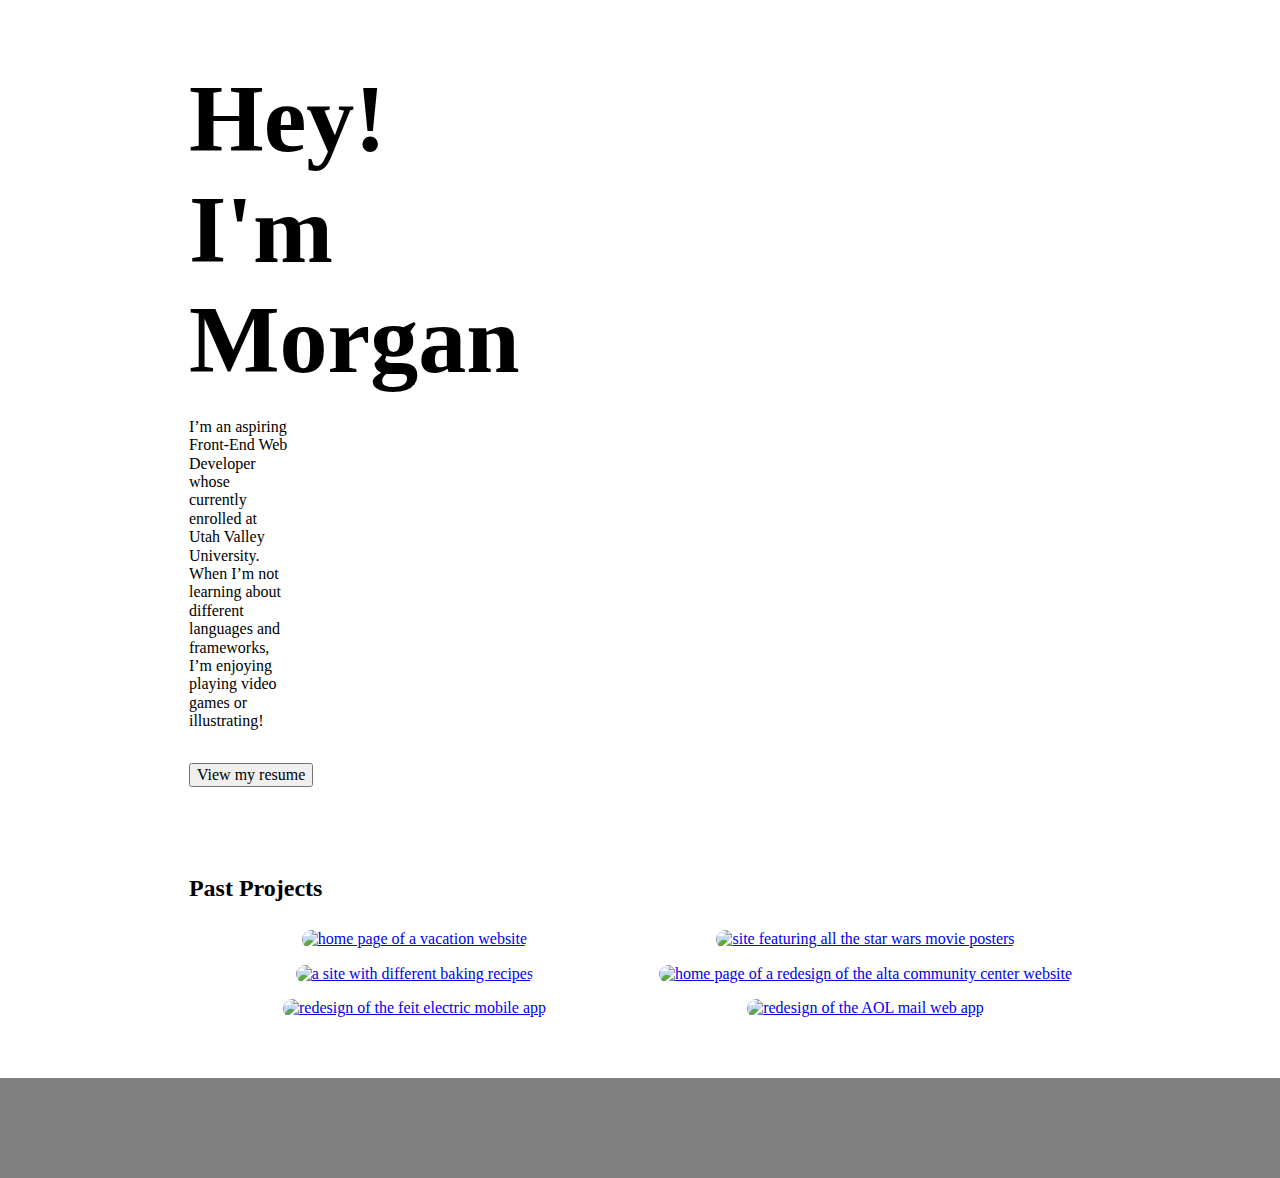
==== Portfolio/index.html @ 73b55dc0 "Add files via upload" ====
<!DOCTYPE html>
<html lang="en">
<head>
    <meta charset="UTF-8">
    <meta name="viewport" content="width=device-width, initial-scale=1.0">

    <link rel="stylesheet" href="css/normalize.css">
    <link rel="stylesheet" href="css/small.css">
    <link rel="stylesheet" href="css/medium.css">
    <link rel="stylesheet" href="css/large.css">

    <title>Morgan's Portfolio</title>
</head>
<body>
    <div class="index-body">
        <h1 class="index-title">Hey! I'm Morgan</h1>
        <p class="intro-paragraph">I’m an aspiring Front-End Web Developer whose currently enrolled at Utah Valley University. 
            When I’m not learning about different languages and frameworks, 
            I’m enjoying playing video games or illustrating!</p>
        <button>View my resume</button>
        
        <h2 class="past-projects">Past Projects</h2>
        <div class="link-gallery">
            <div class="case-image">
                <a href="case1.html">
                    <img src="media/case1_thumbnail.webp" alt="home page of a vacation website">
                </a>
            </div>
            <div class="case-image">
                <a href="case2.html">
                    <img src="media/case2_thumbnail.webp" alt="site featuring all the star wars movie posters">
                </a>
            </div>
            <div class="case-image">
                <a href="case3.html">
                    <img src="media/case3_thumbnail.webp" alt="a site with different baking recipes">
                </a>
            </div>
            <div class="case-image">
                <a href="case4.html">
                    <img src="media/case4_thumbnail.webp" alt="home page of a redesign of the alta community center website">
                </a>
            </div>
            <div class="case-image">
                <a href="case5.html">
                    <img src="media/case5_thumbnail.webp" alt="redesign of the feit electric mobile app">
                </a>
            </div>
            <div class="case-image">
                <a href="case6.html">
                    <img src="media/case6_thumbnail.webp" alt="redesign of the AOL mail web app">
                </a>
            </div>
        </div>
    </div>
    <div class="footer">
        <footer>

        </footer>
    </div>
</body>

</html>
---- Portfolio/css/small.css ----
/* Prevent adjustments of font size after orientation changes in IE on Windows Phone and in iOS.  */
html {-webkit-text-size-adjust: 100%; -ms-text-size-adjust: 100%;}

/*  apply a natural box layout model to all elements  */
* { -moz-box-sizing: border-box; -webkit-box-sizing: border-box; box-sizing: border-box; }

.index-body {
    margin: 3.75rem 3.81rem;
}

.index-title {
    margin-right: 1rem;
    margin-bottom: -0.1rem;
    font-size: 48px;
}

.intro-paragraph {
    margin-top: 2rem;
}

button {
    margin-top: 0.5rem;
}

.past-projects {
    margin-top: 2.5rem;
}

.link-gallery {
    text-align: center;
}

.case-image {
    display: grid;
    grid-template-columns: repeat(auto-fit, minmax(200px, 1fr));
}

img {
    border-radius: 0.625rem;
    max-width: 100%;
    height: auto;
    width: auto\9;
}
---- Portfolio/css/medium.css ----
@media only screen and (min-width: 35rem) {

    /** INDEX **/

    .index-body {
        margin: 3.75rem 6.81rem;
    }

    .index-title {
        margin-right: 17rem;
        margin-bottom: -0.1rem;
        font-size: 72px;
    }

    .intro-paragraph {
        margin-right: 12rem;
        margin-top: 1.5rem;
    }

    button {
        margin-top: 1rem;
    }

    .past-projects {
        margin-top: 3.5rem;
    }

    .link-gallery {
        display: flex;
        justify-content: flex-start;
        flex-wrap: wrap;
    }

    .case-image {
        flex: 50%;
        padding: 0.5rem;
    }
    
    img {
        border-radius: 0.625rem;
        max-width: 100%;
        height: auto;
        width: auto\9;
    }
    
} /* end media query */
---- Portfolio/css/large.css ----
@media only screen and (min-width: 70rem) {

    /** INDEX **/

    .index-body {
        margin: 3.75rem 11.81rem;
    }

    .index-title {
        margin-right: 40rem;
        margin-bottom: -0.1rem;
        font-size: 96px;
    }

    .intro-paragraph {
        margin-right: 50rem;
        margin-top: 1.5rem;
    }

    button {
        margin-top: 1rem;
    }

    .past-projects {
        margin-top: 5.5rem;
    }

    .link-gallery {
        display: flex;
        justify-content: center;
        flex-wrap: wrap;
    }

    .case-image {
        flex: 50%;
        padding: 0.5rem;
    }
    
    img {
        border-radius: 0.625rem;
        max-width: 100%;
        height: auto;
        width: auto\9;
    }

    /** FOOTER **/

    .footer {
        background-color: gray;
        height: 100px;
        margin: -0.5rem;
    }

} /* end media query*/
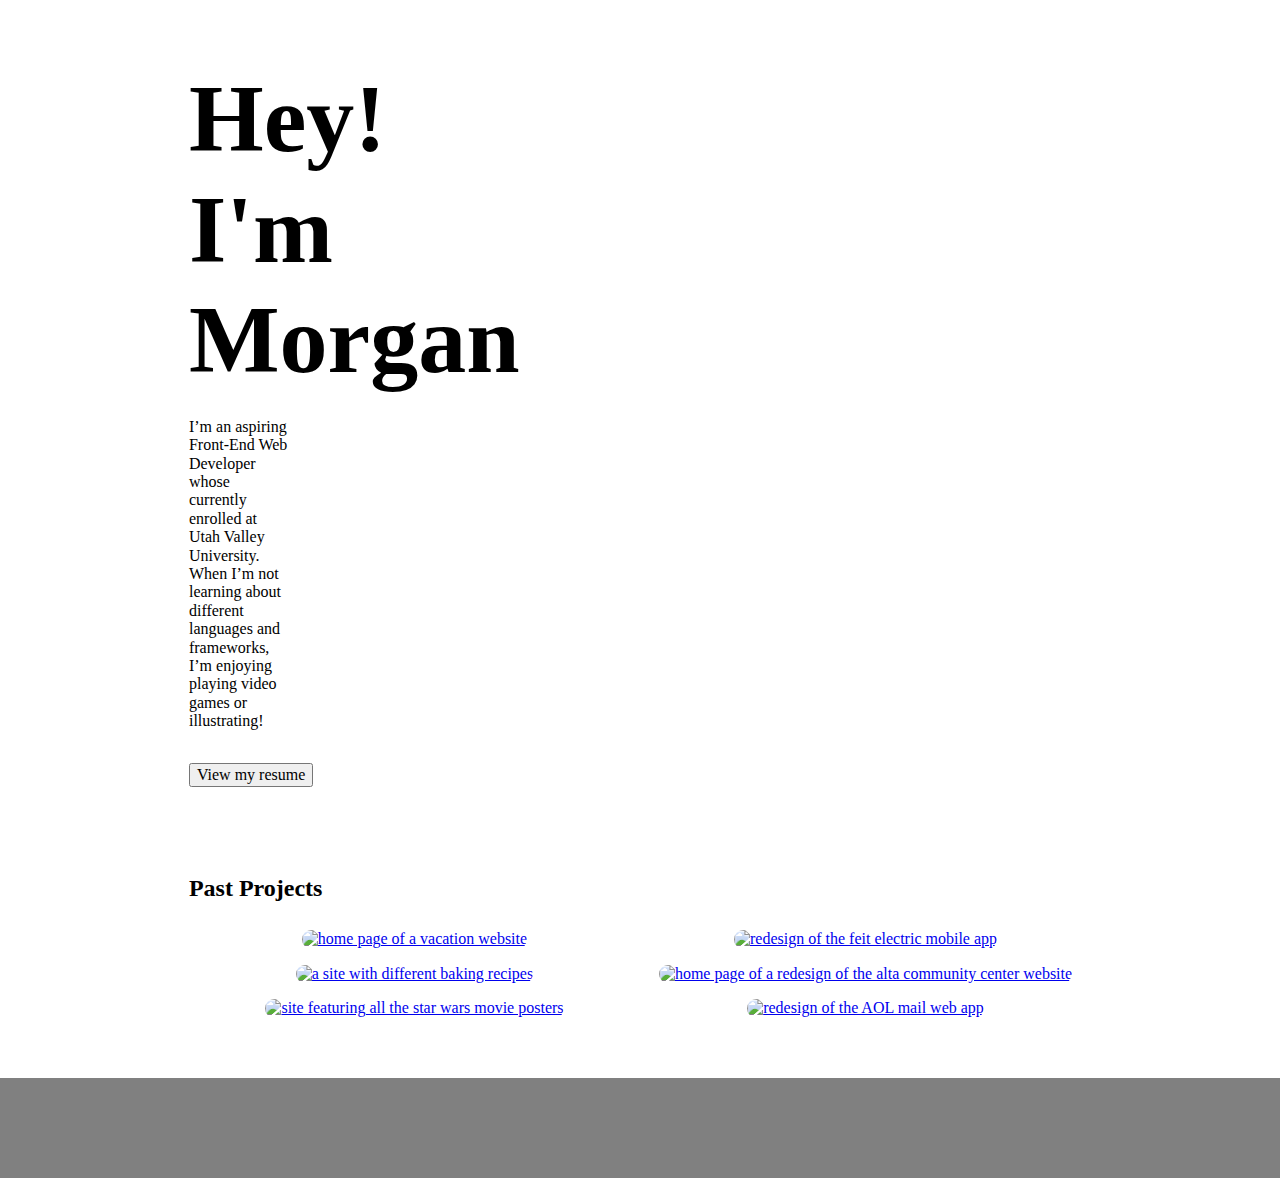
==== commit f7989905: "made some more changes" ====
--- a/Portfolio/index.html
+++ b/Portfolio/index.html
@@ -23,32 +23,32 @@
         <div class="link-gallery">
             <div class="case-image">
                 <a href="case1.html">
-                    <img src="media/case1_thumbnail.webp" alt="home page of a vacation website">
+                    <img src="" alt="home page of a vacation website" width="521" height="233">
                 </a>
             </div>
             <div class="case-image">
                 <a href="case2.html">
-                    <img src="media/case2_thumbnail.webp" alt="site featuring all the star wars movie posters">
+                    <img src="" alt="redesign of the feit electric mobile app">
                 </a>
             </div>
             <div class="case-image">
                 <a href="case3.html">
-                    <img src="media/case3_thumbnail.webp" alt="a site with different baking recipes">
+                    <img src="" alt="a site with different baking recipes">
                 </a>
             </div>
             <div class="case-image">
                 <a href="case4.html">
-                    <img src="media/case4_thumbnail.webp" alt="home page of a redesign of the alta community center website">
+                    <img src="" alt="home page of a redesign of the alta community center website">
                 </a>
             </div>
             <div class="case-image">
                 <a href="case5.html">
-                    <img src="media/case5_thumbnail.webp" alt="redesign of the feit electric mobile app">
+                    <img src="" alt="site featuring all the star wars movie posters">
                 </a>
             </div>
             <div class="case-image">
                 <a href="case6.html">
-                    <img src="media/case6_thumbnail.webp" alt="redesign of the AOL mail web app">
+                    <img src="" alt="redesign of the AOL mail web app">
                 </a>
             </div>
         </div>
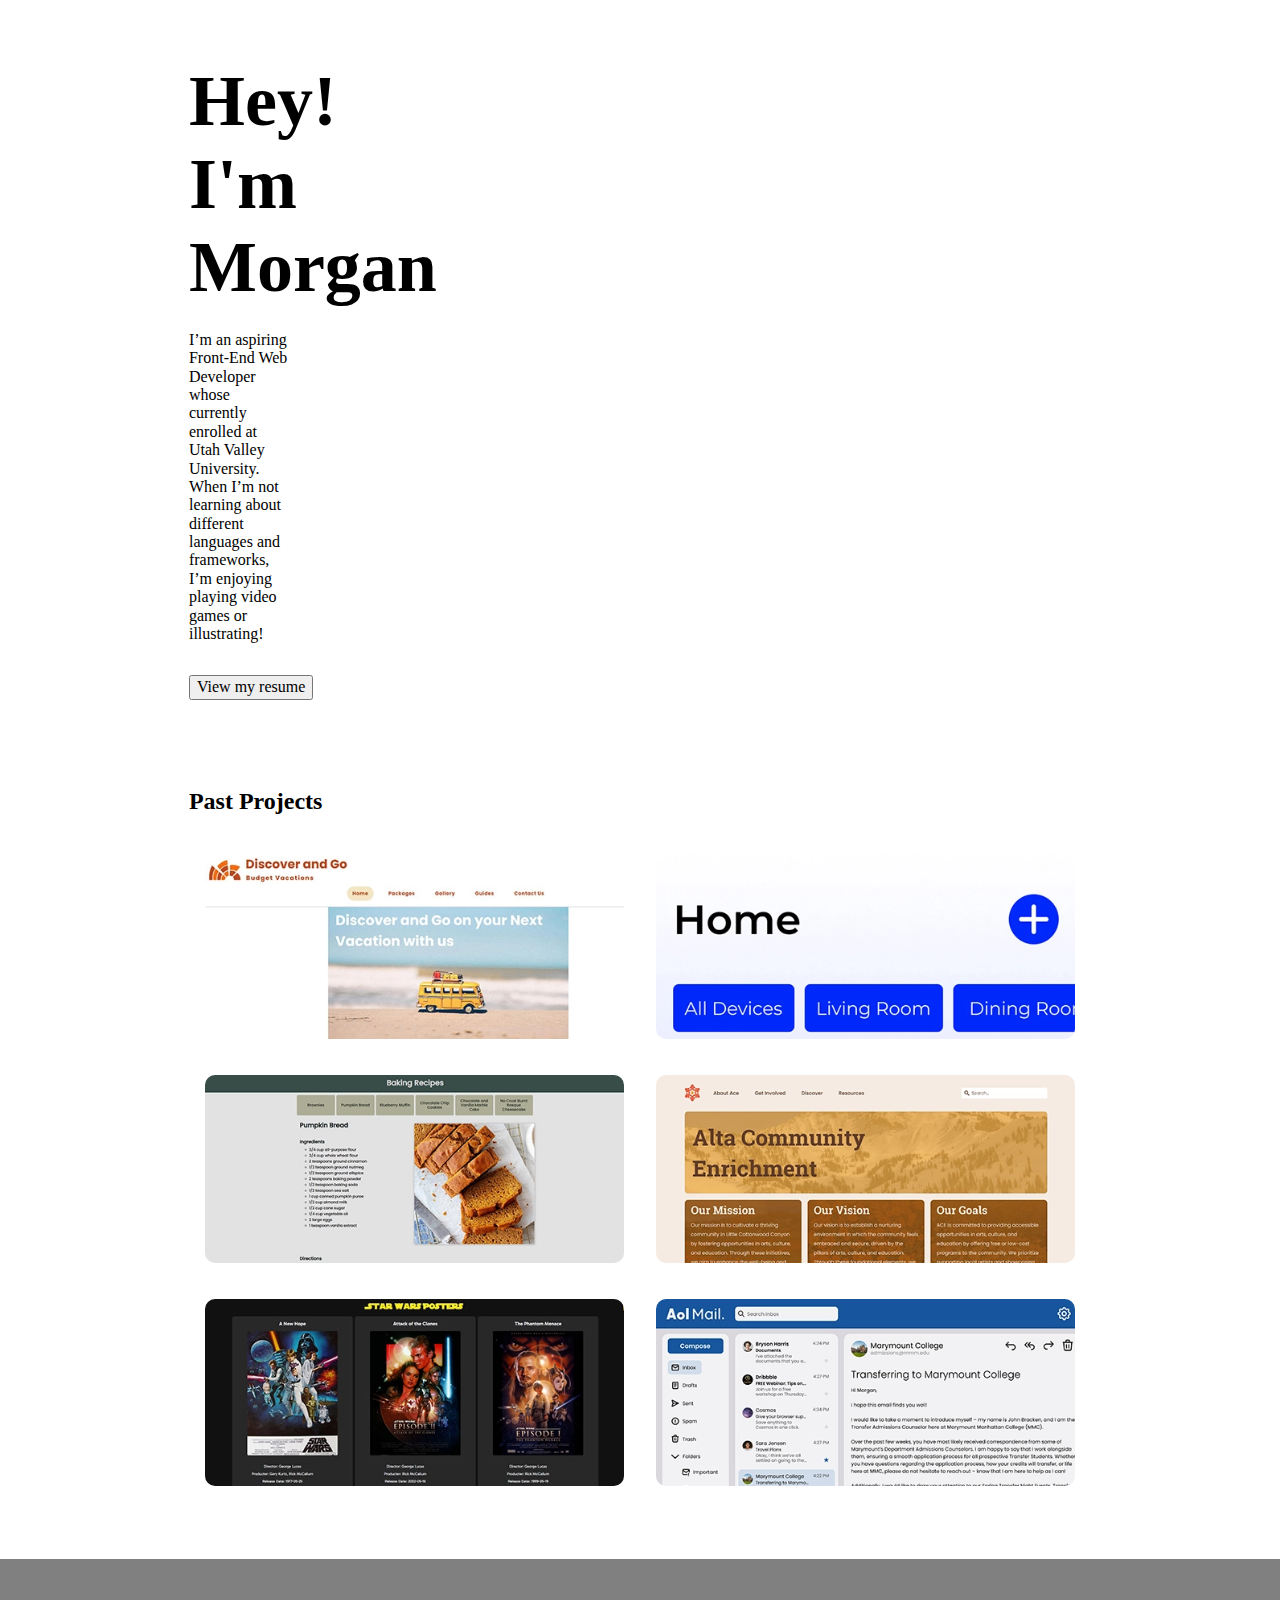
==== commit adf39945: "finished one case study page" ====
--- a/Portfolio/index.html
+++ b/Portfolio/index.html
@@ -23,32 +23,32 @@
         <div class="link-gallery">
             <div class="case-image">
                 <a href="case1.html">
-                    <img src="" alt="home page of a vacation website" width="521" height="233">
+                    <img src="media/Home-Images/case1.webp" alt="home page of a vacation website">
                 </a>
             </div>
             <div class="case-image">
                 <a href="case2.html">
-                    <img src="" alt="redesign of the feit electric mobile app">
+                    <img src="media/Home-Images/case2.webp" alt="redesign of the feit electric mobile app">
                 </a>
             </div>
             <div class="case-image">
                 <a href="case3.html">
-                    <img src="" alt="a site with different baking recipes">
+                    <img src="media/Home-Images/case3.webp" alt="a site with different baking recipes">
                 </a>
             </div>
             <div class="case-image">
                 <a href="case4.html">
-                    <img src="" alt="home page of a redesign of the alta community center website">
+                    <img src="media/Home-Images/case4.webp" alt="home page of a redesign of the alta community center website">
                 </a>
             </div>
             <div class="case-image">
                 <a href="case5.html">
-                    <img src="" alt="site featuring all the star wars movie posters">
+                    <img src="media/Home-Images/case5.webp" alt="site featuring all the star wars movie posters">
                 </a>
             </div>
             <div class="case-image">
                 <a href="case6.html">
-                    <img src="" alt="redesign of the AOL mail web app">
+                    <img src="media/Home-Images/case6.webp" alt="redesign of the AOL mail web app">
                 </a>
             </div>
         </div>
--- a/Portfolio/css/large.css
+++ b/Portfolio/css/large.css
@@ -7,9 +7,9 @@
     }
 
     .index-title {
-        margin-right: 40rem;
+        margin-right: 55rem;
         margin-bottom: -0.1rem;
-        font-size: 96px;
+        font-size: 72px;
     }
 
     .intro-paragraph {
@@ -33,14 +33,74 @@
 
     .case-image {
         flex: 50%;
-        padding: 0.5rem;
+        padding: 1rem;
     }
     
     img {
         border-radius: 0.625rem;
         max-width: 100%;
         height: auto;
-        width: auto\9;
+        width: auto;
+    }
+
+    /** CASE STUDIES **/
+
+    .case-study {
+        margin: 0 25rem;
+    }
+
+    .case-study-title {
+        font-size: 36px;
+    }
+
+    .case-study-subtitle {
+        font-size: 24px;
+    }
+
+    .case-study-paragraph {
+        font-size: 16px;
+    }
+
+    /** CASE STUDY 5 **/
+
+    .case5image1 {
+        border-radius: 0.625rem;
+        max-width: 100%;
+        height: auto;
+        width: 30%;
+        float: right;
+        margin-left: 1rem;
+        box-shadow: 1px 2px 6px 0px #000000;
+    }
+
+    .case5image2 {
+        border-radius: 0.625rem;
+        max-width: 100%;
+        height: auto;
+        width: 40%;
+        float: left;
+        margin-right: 1rem;
+        box-shadow: 1px 2px 6px 0px #000000;
+    }
+
+    .case5image3 {
+        border-radius: 0.625rem;
+        max-width: 100%;
+        height: auto;
+        width: 45%;
+        float: left;
+        margin-right: 1rem;
+        box-shadow: 1px 2px 6px 0px #000000;
+    }
+
+    .case5image4 {
+        border-radius: 0.625rem;
+        max-width: 100%;
+        height: auto;
+        width: 45%;
+        float: right;
+        margin-right: 1rem;
+        box-shadow: 1px 2px 6px 0px #000000;
     }
 
     /** FOOTER **/
@@ -51,4 +111,6 @@
         margin: -0.5rem;
     }
 
+
+
 } /* end media query*/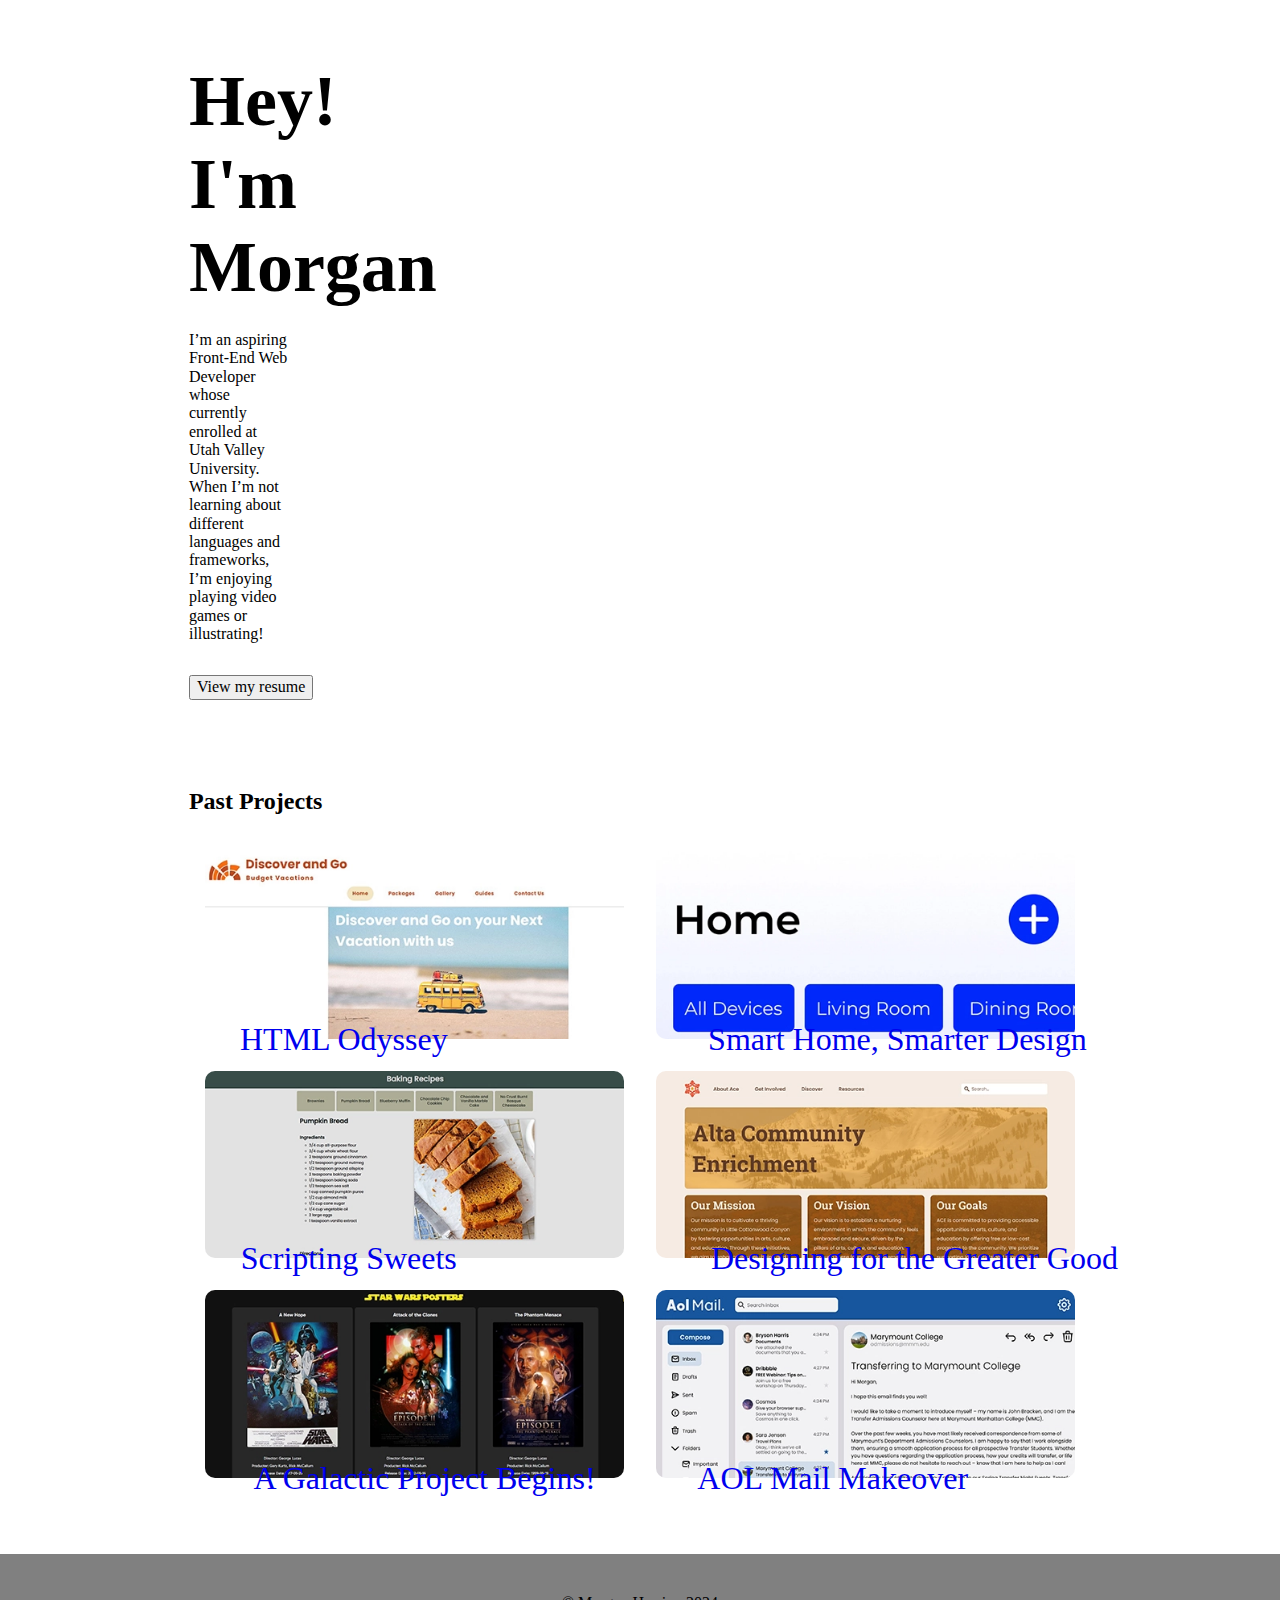
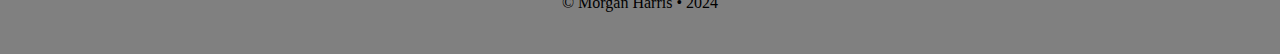
==== commit c224cf12: "finished link cards and added resume" ====
--- a/Portfolio/index.html
+++ b/Portfolio/index.html
@@ -17,45 +17,54 @@
         <p class="intro-paragraph">I’m an aspiring Front-End Web Developer whose currently enrolled at Utah Valley University. 
             When I’m not learning about different languages and frameworks, 
             I’m enjoying playing video games or illustrating!</p>
-        <button>View my resume</button>
+
+        <a href="media/Resume.pdf" target="_blank">
+            <button>View my resume</button>
+        </a>
         
         <h2 class="past-projects">Past Projects</h2>
         <div class="link-gallery">
             <div class="case-image">
                 <a href="case1.html">
                     <img src="media/Home-Images/case1.webp" alt="home page of a vacation website">
+                    <div class="overlay-text">HTML Odyssey</div>
                 </a>
             </div>
             <div class="case-image">
                 <a href="case2.html">
                     <img src="media/Home-Images/case2.webp" alt="redesign of the feit electric mobile app">
+                    <div class="overlay-text">Smart Home, Smarter Design</div>
                 </a>
             </div>
             <div class="case-image">
                 <a href="case3.html">
                     <img src="media/Home-Images/case3.webp" alt="a site with different baking recipes">
+                    <div class="overlay-text">Scripting Sweets</div>
                 </a>
             </div>
             <div class="case-image">
                 <a href="case4.html">
                     <img src="media/Home-Images/case4.webp" alt="home page of a redesign of the alta community center website">
+                    <div class="overlay-text">Designing for the Greater Good</div>
                 </a>
             </div>
             <div class="case-image">
                 <a href="case5.html">
                     <img src="media/Home-Images/case5.webp" alt="site featuring all the star wars movie posters">
+                    <div class="overlay-text">A Galactic Project Begins!</div>
                 </a>
             </div>
             <div class="case-image">
                 <a href="case6.html">
                     <img src="media/Home-Images/case6.webp" alt="redesign of the AOL mail web app">
+                    <div class="overlay-text">AOL Mail Makeover</div>
                 </a>
             </div>
         </div>
     </div>
     <div class="footer">
         <footer>
-
+            <p>&copy; Morgan Harris &bull; 2024</p>
         </footer>
     </div>
 </body>
--- a/Portfolio/css/small.css
+++ b/Portfolio/css/small.css
@@ -31,8 +31,24 @@
 }
 
 .case-image {
-    display: grid;
     grid-template-columns: repeat(auto-fit, minmax(200px, 1fr));
+    flex: 50%;
+    padding: 1rem;
+    position: relative;
+    display: inline-block;
+}    
+
+.case-image img {
+    display: block;
+    width: 100%;
+    height: auto;
+}
+
+.overlay-text {
+    position: absolute;
+    font-size: 20px; 
+    padding-left: 0.5rem;
+    bottom: 13%;
 }
 
 img {
@@ -40,4 +56,16 @@
     max-width: 100%;
     height: auto;
     width: auto\9;
+}
+
+.case-study {
+    margin: 0 2rem 5rem 2rem;
+}
+
+.footer {
+    background-color: gray;
+    height: 100px;
+    margin: -0.5rem;
+    text-align: center;
+    padding-top: 1.5rem;
 }--- a/Portfolio/css/medium.css
+++ b/Portfolio/css/medium.css
@@ -33,7 +33,25 @@
 
     .case-image {
         flex: 50%;
-        padding: 0.5rem;
+        padding: 1rem;
+        position: relative;
+        display: inline-block;
+    }
+
+    .case-image img {
+        display: block;
+        width: 100%;
+        height: auto;
+    }
+
+    .overlay-text {
+        position: absolute;
+        top: 60%; 
+        left: -5%; 
+        transform: translate(10%, 10%); 
+        padding: 10px 20px; 
+        font-size: 20px; 
+        text-align: center;
     }
     
     img {
@@ -42,5 +60,64 @@
         height: auto;
         width: auto\9;
     }
+
+    .case-study {
+        margin: 0 5rem 10rem 5rem;
+    }
+
+    /** CASE STUDY IMAGES **/
+
+    .case-image-left {
+        width: 45%;
+        float: left;
+        margin: 0 1.5rem 1rem 0;
+    }
+
+    .case-image-right {
+        width: 45%;
+        float: right;
+        margin: 0 0 1rem 1.5rem;
+    }
+
+    .case-image-left-small {
+        width: 20%;
+        float: left;
+        margin: 0 1.5rem 1rem 0;
+    }
+
+    .case-image-right-small {
+        width: 30%;
+        float: right;
+        margin: 0 0 1rem 1.5rem;
+    }
+
+    .case-image-left-tiny {
+        width: 20%;
+        float: left;
+        margin: 0 1.5rem 1rem 0;
+    }
+
+    .case-image-right-tiny {
+        width: 10%;
+        float: right;
+        margin: 0 0 1rem 1.5rem;
+    }
+
+    .case-image-big {
+        display: block;
+        margin-left: auto;
+        margin-right: auto;
+        width: 90%;
+        margin-bottom: 1.5rem;
+    }
+
+    .footer {
+        background-color: gray;
+        height: 100px;
+        margin: -0.5rem;
+        text-align: center;
+        padding-top: 1.5rem;
+    }
+
     
 } /* end media query */--- a/Portfolio/css/large.css
+++ b/Portfolio/css/large.css
@@ -34,8 +34,22 @@
     .case-image {
         flex: 50%;
         padding: 1rem;
+        position: relative;
+        display: inline-block;
     }
-    
+
+    .case-image img {
+        display: block;
+        width: 100%;
+        height: auto;
+    }
+
+    .overlay-text {
+        position: absolute;
+        font-size: 32px;
+        padding: 3rem 0 1rem 3rem;
+    }
+
     img {
         border-radius: 0.625rem;
         max-width: 100%;
@@ -46,7 +60,7 @@
     /** CASE STUDIES **/
 
     .case-study {
-        margin: 0 25rem;
+        margin: 0 25rem 10rem 25rem;
     }
 
     .case-study-title {
@@ -61,46 +75,57 @@
         font-size: 16px;
     }
 
-    /** CASE STUDY 5 **/
+    /** CASE STUDY IMAGES**/
 
-    .case5image1 {
+    #case-study-image {
         border-radius: 0.625rem;
         max-width: 100%;
-        height: auto;
-        width: 30%;
-        float: right;
-        margin-left: 1rem;
+        height: auto; 
         box-shadow: 1px 2px 6px 0px #000000;
     }
 
-    .case5image2 {
-        border-radius: 0.625rem;
-        max-width: 100%;
-        height: auto;
+    .case-image-left {
         width: 40%;
         float: left;
-        margin-right: 1rem;
-        box-shadow: 1px 2px 6px 0px #000000;
+        margin: 0 1.5rem 1rem 0;
     }
 
-    .case5image3 {
-        border-radius: 0.625rem;
-        max-width: 100%;
-        height: auto;
-        width: 45%;
-        float: left;
-        margin-right: 1rem;
-        box-shadow: 1px 2px 6px 0px #000000;
+    .case-image-right {
+        width: 40%;
+        float: right;
+        margin: 0 0 1rem 1.5rem;
     }
 
-    .case5image4 {
-        border-radius: 0.625rem;
-        max-width: 100%;
-        height: auto;
-        width: 45%;
+    .case-image-left-small {
+        width: 25%;
+        float: left;
+        margin: 0 1.5rem 1rem 0;
+    }
+
+    .case-image-right-small {
+        width: 25%;
         float: right;
-        margin-right: 1rem;
-        box-shadow: 1px 2px 6px 0px #000000;
+        margin: 0 0 1rem 1.5rem;
+    }
+
+    .case-image-left-tiny {
+        width: 15%;
+        float: left;
+        margin: 0 1.5rem 1rem 0;
+    }
+
+    .case-image-right-tiny {
+        width: 15%;
+        float: right;
+        margin: 0 0 1rem 1.5rem;
+    }
+
+    .case-image-big {
+        display: block;
+        margin-left: auto;
+        margin-right: auto;
+        width: 90%;
+        margin-bottom: 1.5rem;
     }
 
     /** FOOTER **/
@@ -108,7 +133,9 @@
     .footer {
         background-color: gray;
         height: 100px;
-        margin: -0.5rem;
+        margin: 2rem -0.5rem -0.5rem -0.5rem;
+        text-align: center;
+        padding-top: 1.5rem;
     }
 
 
